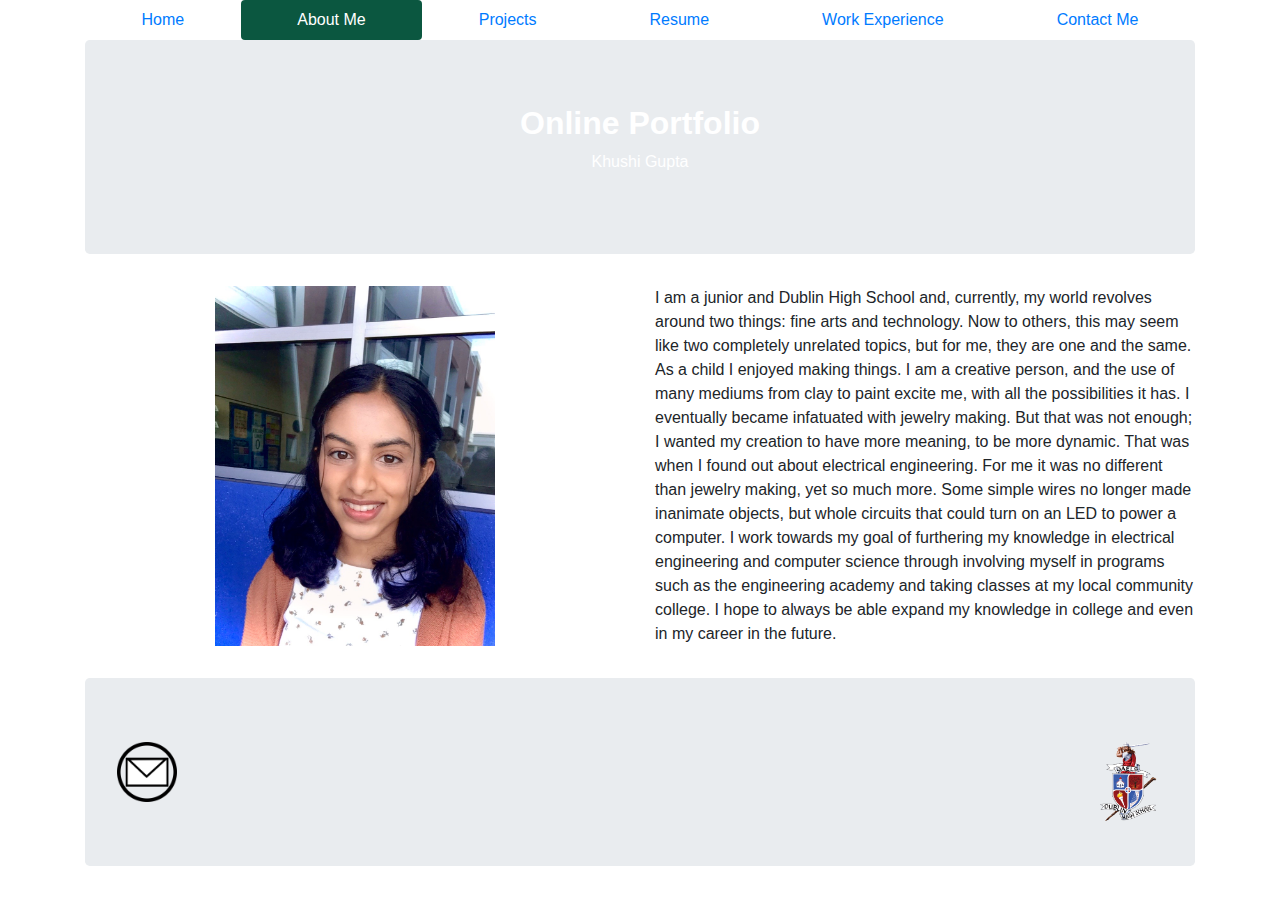
==== Gupta_AboutMe.html @ 2dbedf1a "My first commit" ====
<html>
  <head>
    <title>About Me Page</title>
    <link href="./Bootstrap_4.3.1/css/bootstrap.css" rel="stylesheet" type="text/css"/>
    <link rel="stylesheet" type="text/css" href="extra.css">
  </head>
  <body>
  <header class="container">
        <ul class="nav nav-pills nav-fill">
          <li class="nav-item">
           <a class="nav-link" href="Gupta_index.html">Home</a>
          </li>
          <li class="nav-item">
           <a class="nav-link active" href="Gupta_AboutMe.html">About Me</a>
          </li>
          <li class="nav-item">
           <a class="nav-link" href="Gupta_Projects.html">Projects</a>
          </li>
          <li class="nav-item">
           <a class="nav-link" href="Gupta_Resume.html">Resume</a>
          </li>
          <li class="nav-item">
           <a class="nav-link" href="Gupta_WorkExperience.html">Work Experience</a>
          </li>
          <li class="nav-item">
           <a class="nav-link" href="Gupta_ContactMe.html">Contact Me</a>
          </li>
        </ul>
  </header>
  <section class="container">
    <div class="jumbotron">
     <div class="title">
      <h2 class="text-center"><strong>Online Portfolio</strong></h2>
      <p class="text-center">Khushi Gupta</p>
     </div>
   </div>
  </section>
  <section class="container">
   <div class="row"> 
    <figure class="col-sm-6 text-center">
      <img src="Images/Khushi_2.JPG" alt="Khushi" width = "280" height = "360"/>
    </figure>
    <figure class="col-sm-6">
    <p>I am a junior and Dublin High School and, currently, my world revolves around two things: fine arts and technology. Now to others, this may seem like two completely unrelated topics, but for me, they are one and the same. As a child I enjoyed making things. I am a creative person, and the use of many mediums from clay to paint excite me, with all the possibilities it has. I eventually became infatuated with jewelry making. But that was not enough; I wanted my creation to have more meaning, to be more dynamic. That was when I found out about electrical engineering. For me it was no different than jewelry making, yet so much more. Some simple wires no longer made inanimate objects, but whole circuits that could turn on an LED to power a computer. I work towards my goal of furthering my knowledge in electrical engineering and computer science through involving myself in programs such as the engineering academy and taking classes at my local community college. I hope to always be able expand my knowledge in college and even in my career in the future.</p>
    </figure>
  </section>
   <footer class="container">
   <section class="jumbotron">
      <a href ="mailto:kigupta001@gmail.com"><img src="Images/mail.png" alt="mail logo"style="max-width:60px"/></a>
      <a href ="https://www.dublin.k12.ca.us/dhs"><img src="Images/DHS2.png" alt="DHS logo"style="max-width:70px" class="float-right"/></a>
  </section>
 </footer>
</body>
</html>
---- extra.css ----
.jumbotron {
  background-image: url('Images/background.jpg');
  background-size: 1200px 800px;
  background-repeat: no-repeat;
}

.title {
  color:white;;
}
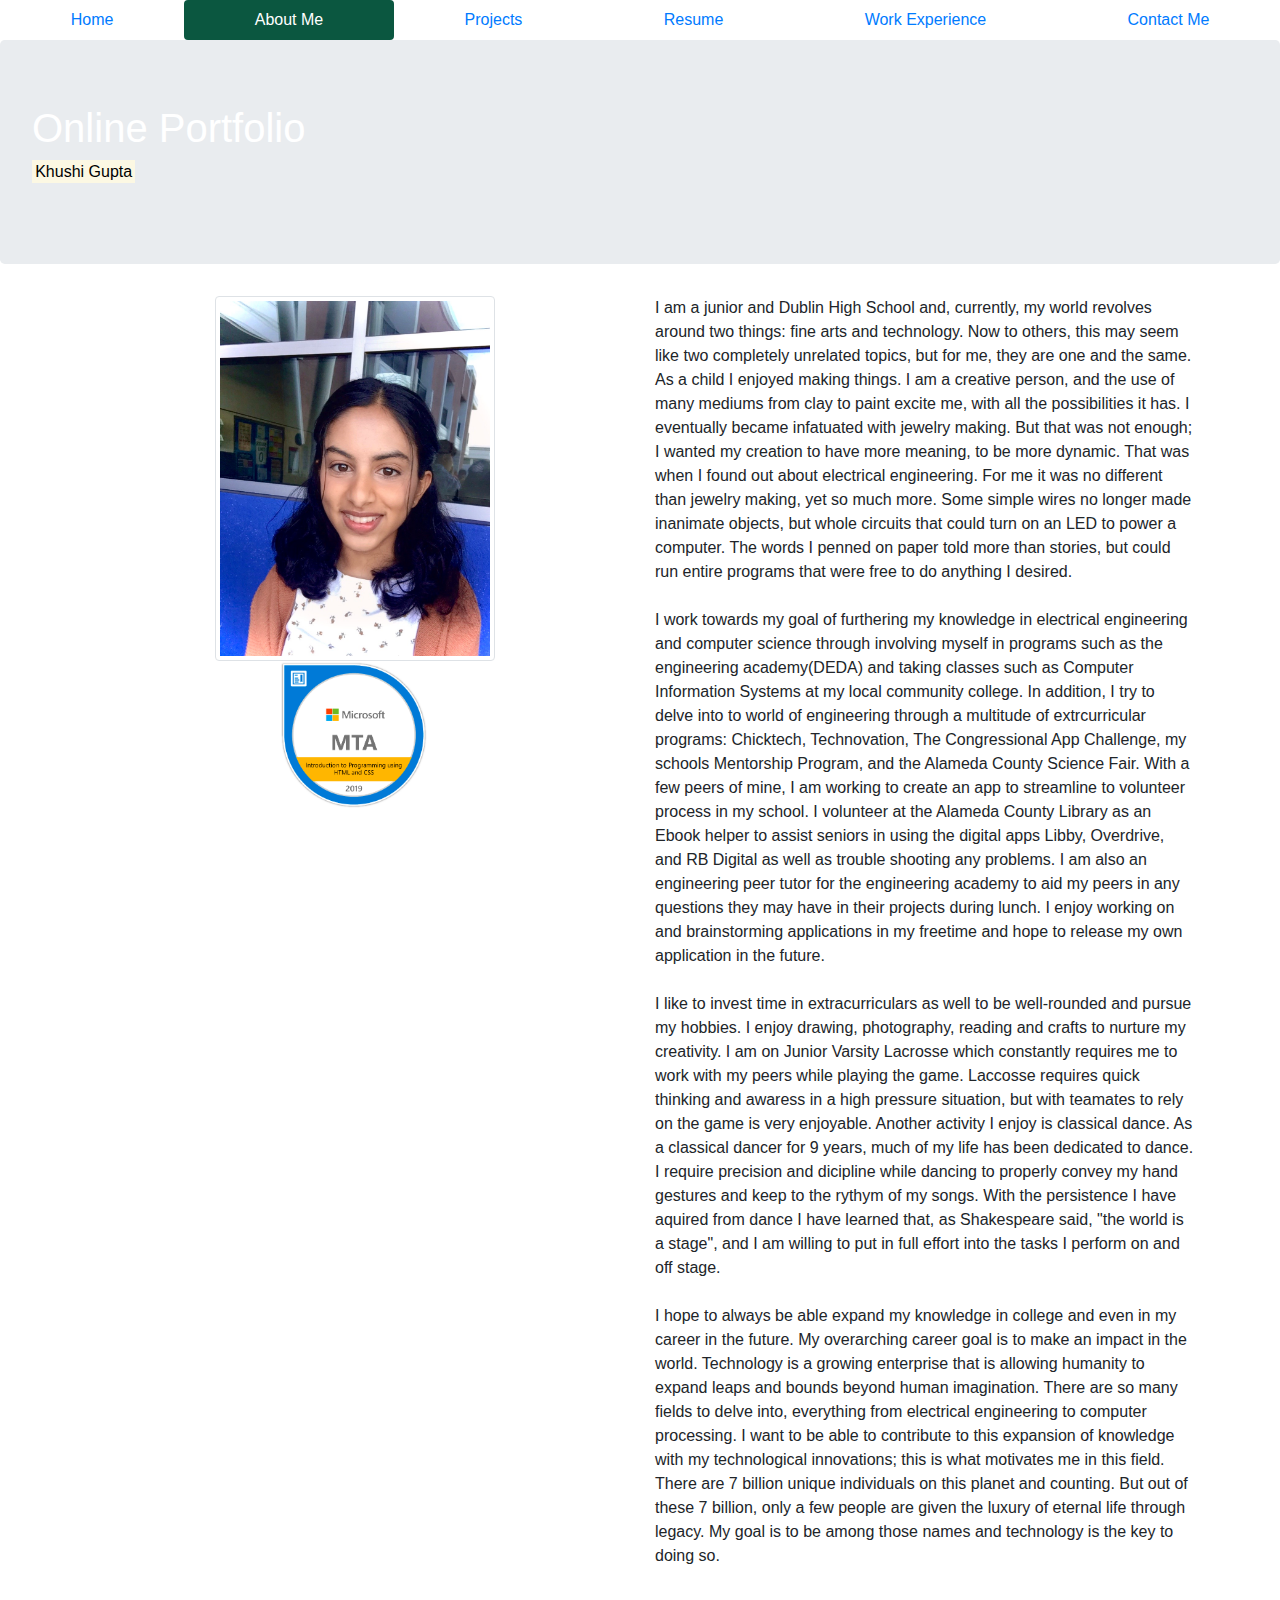
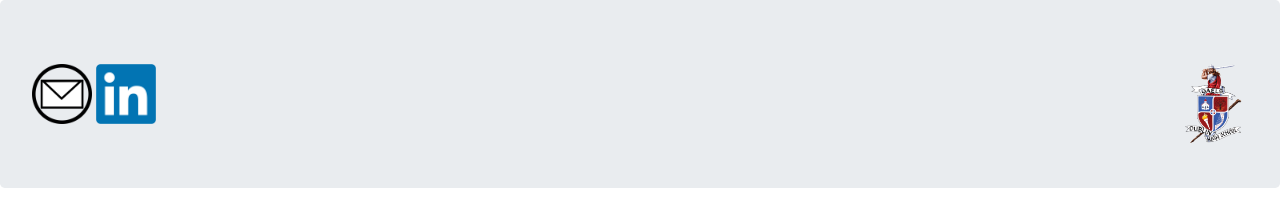
==== commit 64cfb4bc: "final" ====
--- a/Gupta_AboutMe.html
+++ b/Gupta_AboutMe.html
@@ -1,54 +1,74 @@
- <html>
+<html>
   <head>
-    <title>About Me Page</title>
+    <title>Khushi Gupta│About Me</title>
     <link href="./Bootstrap_4.3.1/css/bootstrap.css" rel="stylesheet" type="text/css"/>
     <link rel="stylesheet" type="text/css" href="extra.css">
+    <link rel="icon" type="image/png" href="Images/logo.png"/>
   </head>
   <body>
-  <header class="container">
-        <ul class="nav nav-pills nav-fill">
-          <li class="nav-item">
-           <a class="nav-link" href="Gupta_index.html">Home</a>
-          </li>
-          <li class="nav-item">
-           <a class="nav-link active" href="Gupta_AboutMe.html">About Me</a>
-          </li>
-          <li class="nav-item">
-           <a class="nav-link" href="Gupta_Projects.html">Projects</a>
-          </li>
-          <li class="nav-item">
-           <a class="nav-link" href="Gupta_Resume.html">Resume</a>
-          </li>
-          <li class="nav-item">
-           <a class="nav-link" href="Gupta_WorkExperience.html">Work Experience</a>
-          </li>
-          <li class="nav-item">
-           <a class="nav-link" href="Gupta_ContactMe.html">Contact Me</a>
-          </li>
-        </ul>
-  </header>
-  <section class="container">
-    <div class="jumbotron">
-     <div class="title">
-      <h2 class="text-center"><strong>Online Portfolio</strong></h2>
-      <p class="text-center">Khushi Gupta</p>
-     </div>
+    <!--creates navigation bar-->
+    <header class="background">
+      <ul class="nav nav-pills nav-fill">
+        <li class="nav-item">
+          <a class="nav-link" href="Gupta_index.html">Home</a>
+        </li>
+        <li class="nav-item">
+          <a class="nav-link active" href="Gupta_AboutMe.html">About Me</a>
+        </li>
+        <li class="nav-item">
+          <a class="nav-link" href="Gupta_Projects.html">Projects</a>
+        </li>
+        <li class="nav-item">
+         <a class="nav-link" href="Gupta_Resume.html">Resume</a>
+        </li>
+        <li class="nav-item">
+          <a class="nav-link" href="Gupta_WorkExperience.html">Work Experience</a>
+        </li>
+        <li class="nav-item">
+          <a class="nav-link" href="Gupta_ContactMe.html">Contact Me</a>
+        </li>
+      </ul>
+   </header>
+   <!--creates the header for the page-->
+   <section class="jumbotron">
+    <div class="title">
+     <h1>Online Portfolio</h1><!--creates title for page-->
+     <p><mark class="highlight">Khushi Gupta</mark></p>
+    </div>
+   </section>
+   <!--page content-->
+   <section class="container">
+    <div class="row"> 
+     <figure class="col-sm-6 text-center">
+      <!--image on page-->
+      <img src="Images/Khushi_2.JPG" alt="Khushi" width = "280" height = "360" class="img-thumbnail"/>
+      <div>
+      <img src="Images/MTA.PNG" alt="MTA Badge" style="max-width:150px"/>
+     </figure>
+     <!--About Me paragraphs-->
+     <figure class="col-sm-6">
+      <!--Paragraph 1-->
+      <p>I am a junior and Dublin High School and, currently, my world revolves around two things: fine arts and technology. Now to others, this may seem like two completely unrelated topics, but for me, they are one and the same. As a child I enjoyed making things. I am a creative person, and the use of many mediums from clay to paint excite me, with all the possibilities it has. I eventually became infatuated with jewelry making. But that was not enough; I wanted my creation to have more meaning, to be more dynamic. That was when I found out about electrical engineering. For me it was no different than jewelry making, yet so much more. Some simple wires no longer made inanimate objects, but whole circuits that could turn on an LED to power a computer. The words I penned on paper told more than stories, but could run entire programs that were free to do anything I desired.
+      <br>
+      <br>
+      <!--Paragraph 2-->
+      I work towards my goal of furthering my knowledge in electrical engineering and computer science through involving myself in programs such as the engineering academy(DEDA) and taking classes such as Computer Information Systems at my local community college. In addition, I try to delve into to world of engineering through a multitude of extrcurricular programs: Chicktech, Technovation, The Congressional App Challenge, my schools Mentorship Program, and the Alameda County Science Fair. With a few peers of mine, I am working to create an app to streamline to volunteer process in my school. I volunteer at the Alameda County Library as an Ebook helper to assist seniors in using the digital apps Libby, Overdrive, and RB Digital as well as trouble shooting any problems. I am also an engineering peer tutor for the engineering academy to aid my peers in any questions they may have in their projects during lunch. I enjoy working on and brainstorming applications in my freetime and hope to release my own application in the future.
+     <br>
+     <br>
+     <!--Paragraph 3-->
+     I like to invest time in extracurriculars as well to be well-rounded and pursue my hobbies. I enjoy drawing, photography, reading and crafts to nurture my creativity. I am on Junior Varsity Lacrosse which constantly requires me to work with my peers while playing the game. Laccosse requires quick thinking and awaress in a high pressure situation, but with teamates to rely on the game is very enjoyable. Another activity I enjoy is classical dance. As a classical dancer for 9 years, much of my life has been dedicated to dance. I require precision and dicipline while dancing to properly convey my hand gestures and keep to the rythym of my songs. With the persistence I have aquired from dance I have learned that, as Shakespeare said, "the world is a stage", and I am willing to put in full effort into the tasks I perform on and off stage.  
+     <br>
+     <br>
+     <!--Paragraph 4-->
+     I hope to always be able expand my knowledge in college and even in my career in the future. My overarching career goal is to make an impact in the world. Technology is a growing enterprise that is allowing humanity to expand leaps and bounds beyond human imagination. There are so many fields to delve into, everything from electrical engineering to computer processing. I want to be able to contribute to this expansion of knowledge with my technological innovations; this is what motivates me in this field. There are 7 billion unique individuals on this planet and counting. But out of these 7 billion, only a few people are given the luxury of eternal life through legacy. My goal is to be among those names and technology is the key to doing so.</p>
+    </figure>
    </div>
   </section>
-  <section class="container">
-   <div class="row"> 
-    <figure class="col-sm-6 text-center">
-      <img src="Images/Khushi_2.JPG" alt="Khushi" width = "280" height = "360"/>
-    </figure>
-    <figure class="col-sm-6">
-    <p>I am a junior and Dublin High School and, currently, my world revolves around two things: fine arts and technology. Now to others, this may seem like two completely unrelated topics, but for me, they are one and the same. As a child I enjoyed making things. I am a creative person, and the use of many mediums from clay to paint excite me, with all the possibilities it has. I eventually became infatuated with jewelry making. But that was not enough; I wanted my creation to have more meaning, to be more dynamic. That was when I found out about electrical engineering. For me it was no different than jewelry making, yet so much more. Some simple wires no longer made inanimate objects, but whole circuits that could turn on an LED to power a computer. I work towards my goal of furthering my knowledge in electrical engineering and computer science through involving myself in programs such as the engineering academy and taking classes at my local community college. I hope to always be able expand my knowledge in college and even in my career in the future.</p>
-    </figure>
-  </section>
-   <footer class="container">
-   <section class="jumbotron">
-      <a href ="mailto:kigupta001@gmail.com"><img src="Images/mail.png" alt="mail logo"style="max-width:60px"/></a>
-      <a href ="https://www.dublin.k12.ca.us/dhs"><img src="Images/DHS2.png" alt="DHS logo"style="max-width:70px" class="float-right"/></a>
-  </section>
- </footer>
-</body>
+  <!--creates footer for page-->
+  <footer class="jumbotron">
+   <a href ="mailto:kigupta001@gmail.com"><img src="Images/mail.png" alt="mail logo"style="max-width:60px"/></a>
+   <a href ="https://www.linkedin.com/in/khushi-gupta-45a9871a4/" target="_blank"><img src="Images/LinkedIn_Logo.png" alt="LinkedIn logo"style="max-width:60px"/></a>
+   <a href ="https://www.dublin.k12.ca.us/dhs"target="_blank"><img src="Images/DHS2.png" alt="DHS logo"style="max-width:70px" class="float-right"/></a>
+  </footer>
+ </body>
 </html>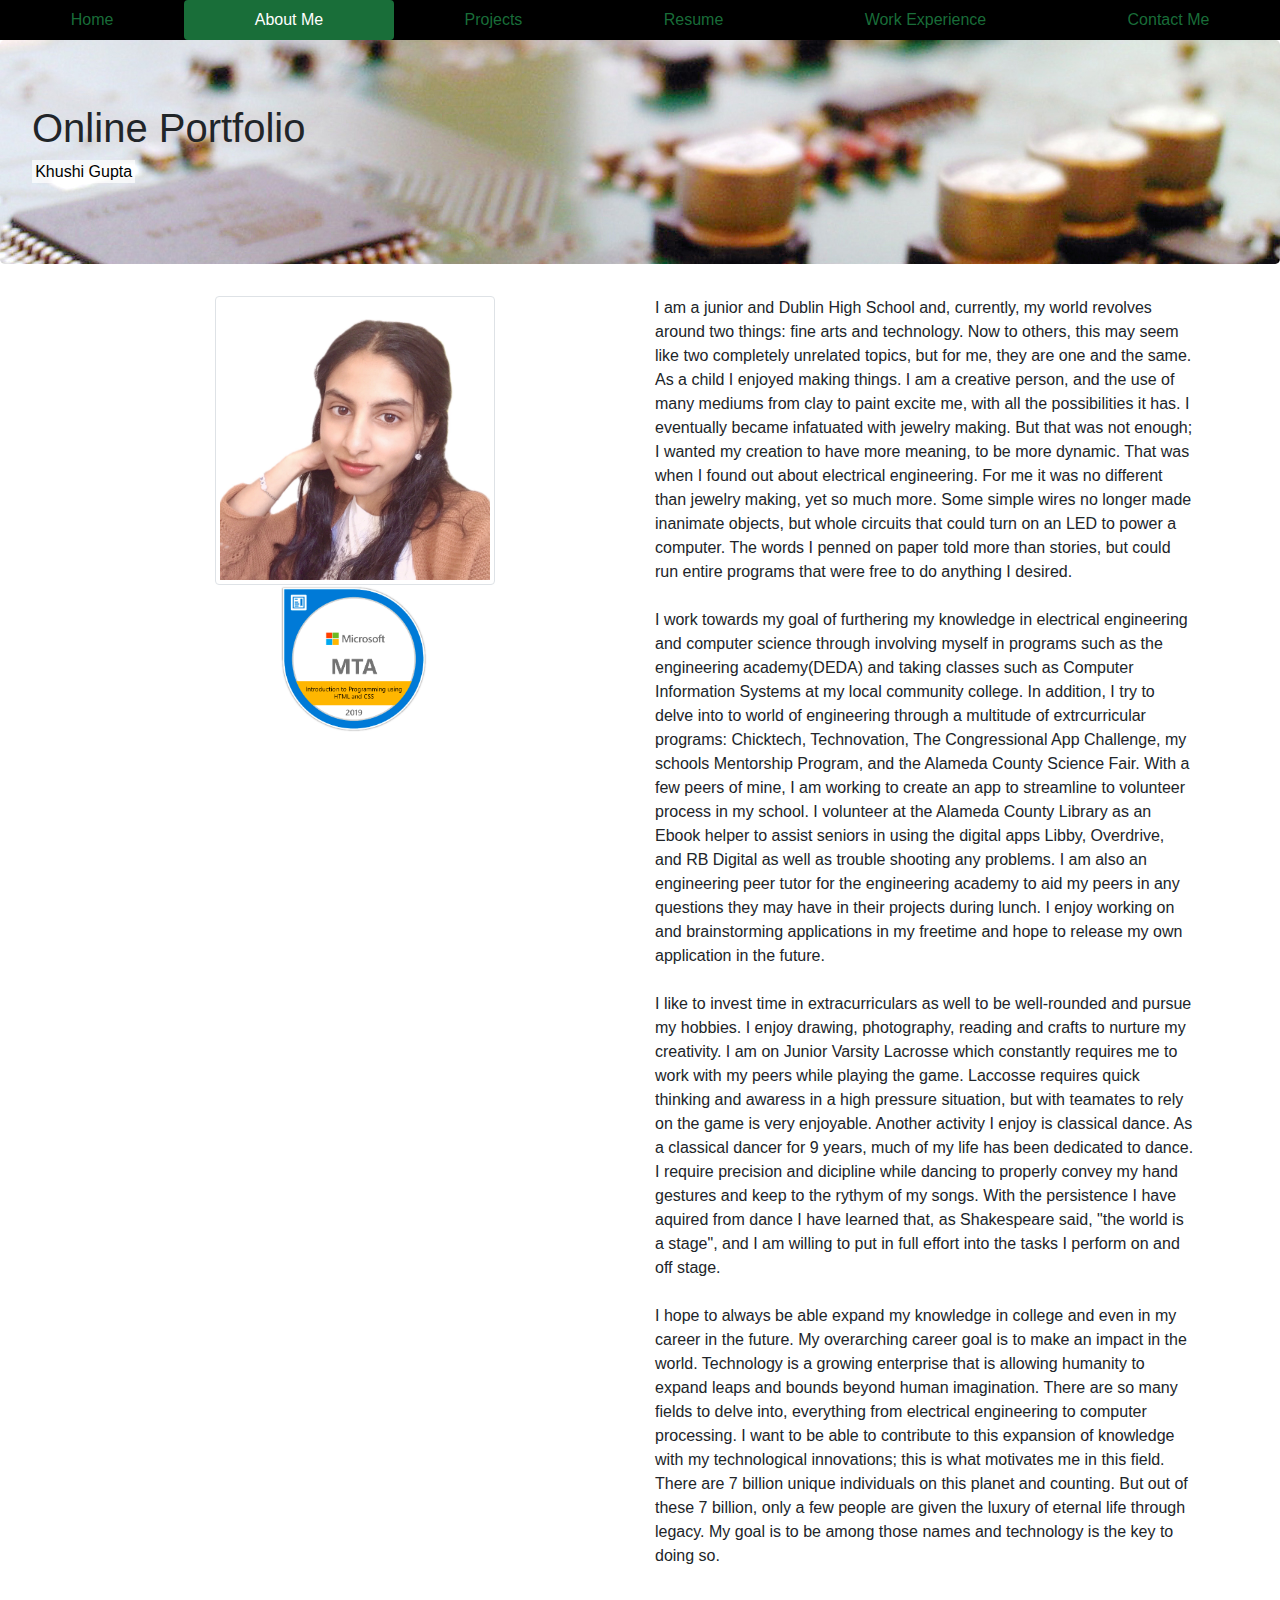
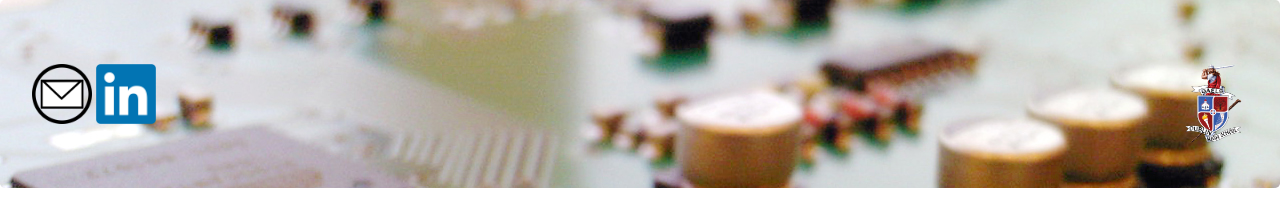
==== commit c9ea05fa: "changed index.html file name" ====
--- a/Gupta_AboutMe.html
+++ b/Gupta_AboutMe.html
@@ -10,7 +10,7 @@
     <header class="background">
       <ul class="nav nav-pills nav-fill">
         <li class="nav-item">
-          <a class="nav-link" href="Gupta_index.html">Home</a>
+          <a class="nav-link" href="index.html">Home</a>
         </li>
         <li class="nav-item">
           <a class="nav-link active" href="Gupta_AboutMe.html">About Me</a>
--- a/extra.css
+++ b/extra.css
@@ -1,9 +1,26 @@
+/*edits class to set background image for jumbotron*/
 .jumbotron {
-  background-image: url('Images/background.jpg');
-  background-size: 1200px 800px;
+  background-image: url('Images/background_2.jpg');
+  object-fit: cover;
   background-repeat: no-repeat;
 }
 
-.title {
-  color:white;;
-}+/* makes class that highlights text to be white*/
+.highlight {
+  background-color: rgba(255, 255, 255, 0.70);
+}
+
+/*makes class to make background black*/
+.background {
+  background-color:black;
+}
+
+/*makes text with heading 5 text green*/
+h5 {
+  color:#1c793fe7;
+}
+
+/*creates class for indentation*/
+.tab {
+  margin-left: 30px; 
+  }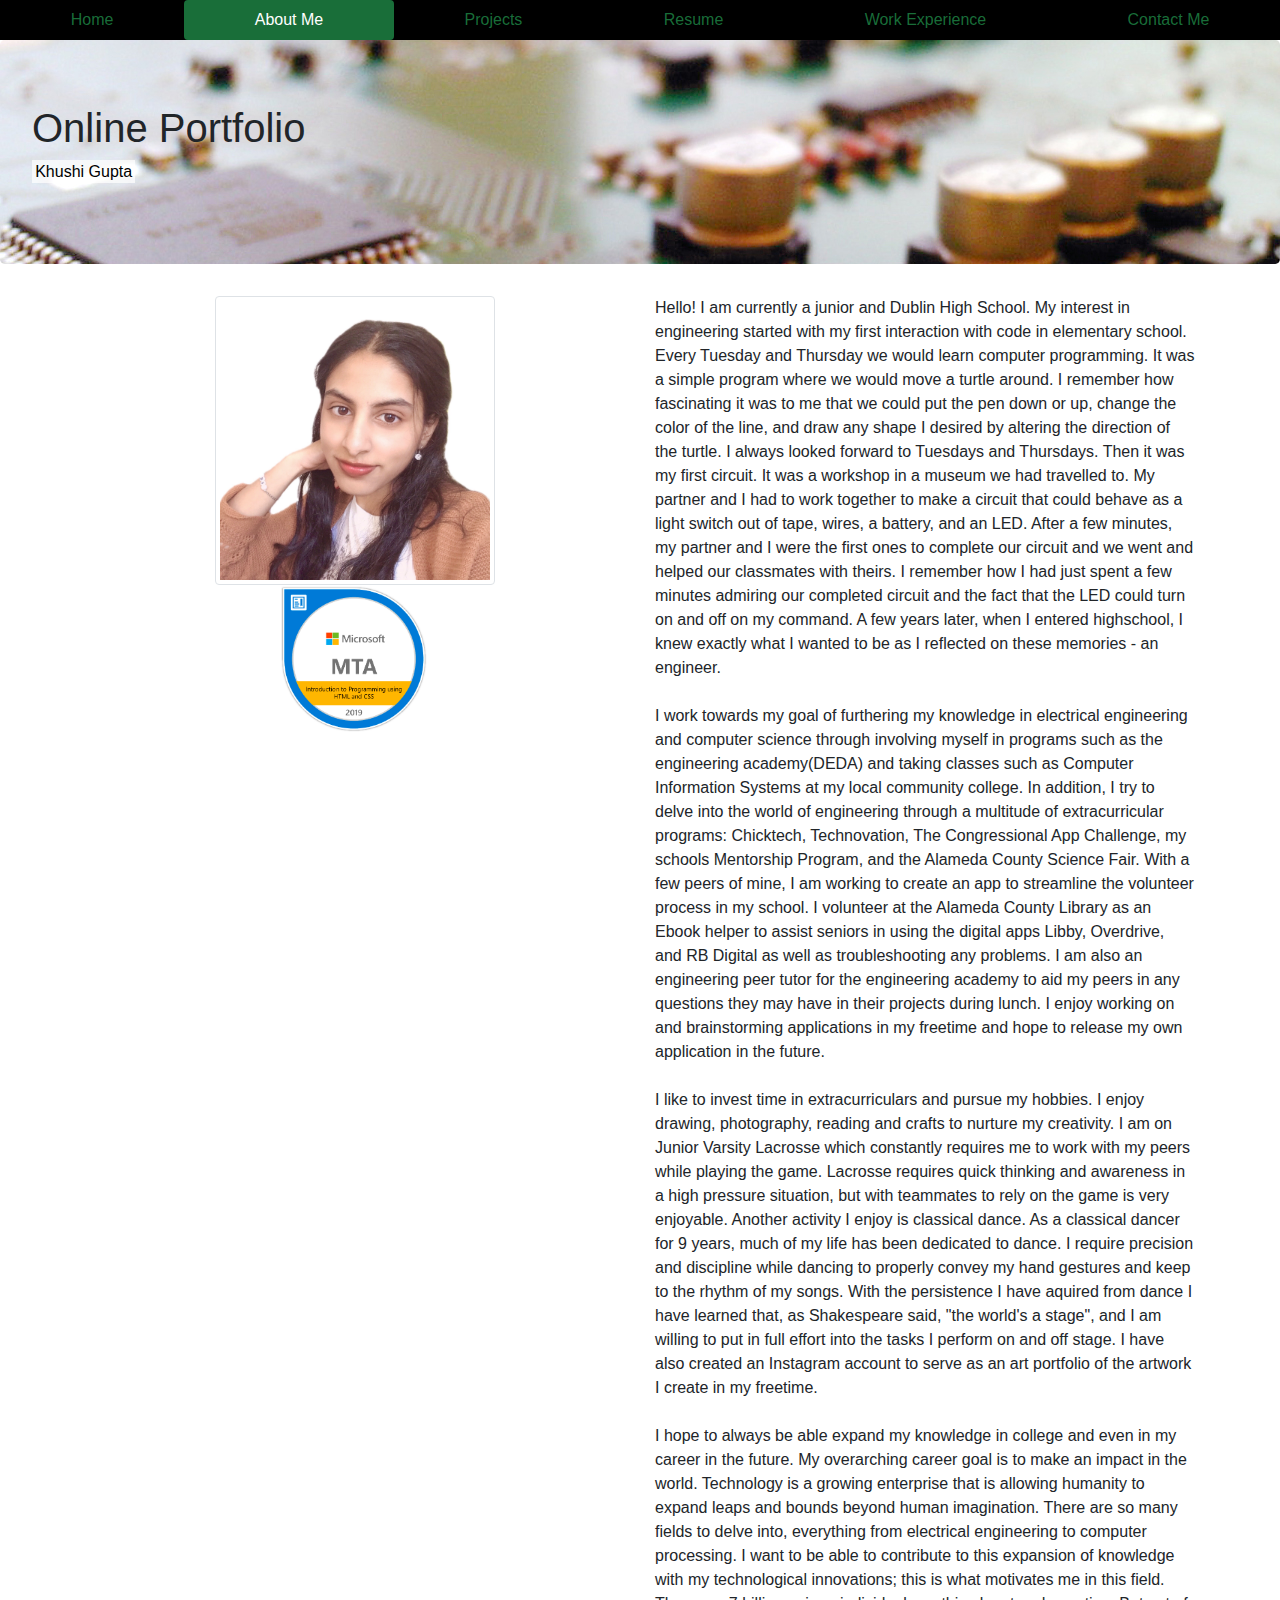
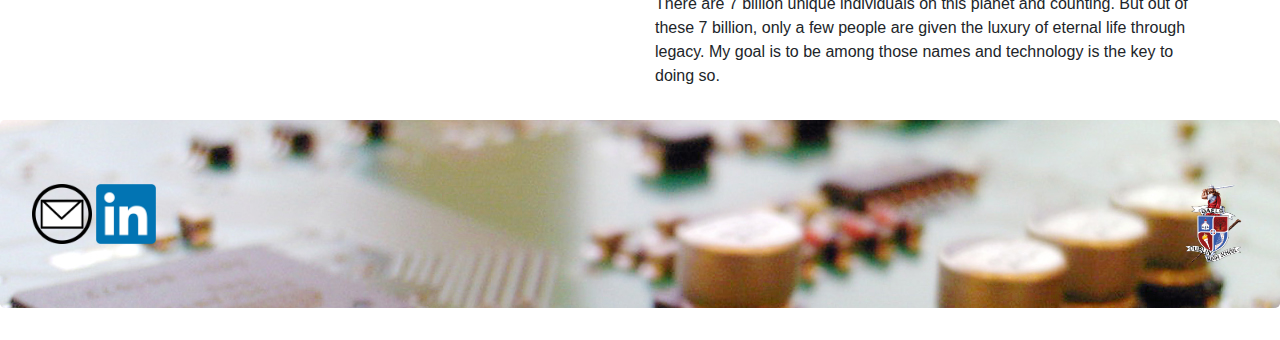
==== commit d84127d8: "I fixed grammar mistakes throughout and altered the about me page." ====
--- a/Gupta_AboutMe.html
+++ b/Gupta_AboutMe.html
@@ -48,15 +48,15 @@
      <!--About Me paragraphs-->
      <figure class="col-sm-6">
       <!--Paragraph 1-->
-      <p>I am a junior and Dublin High School and, currently, my world revolves around two things: fine arts and technology. Now to others, this may seem like two completely unrelated topics, but for me, they are one and the same. As a child I enjoyed making things. I am a creative person, and the use of many mediums from clay to paint excite me, with all the possibilities it has. I eventually became infatuated with jewelry making. But that was not enough; I wanted my creation to have more meaning, to be more dynamic. That was when I found out about electrical engineering. For me it was no different than jewelry making, yet so much more. Some simple wires no longer made inanimate objects, but whole circuits that could turn on an LED to power a computer. The words I penned on paper told more than stories, but could run entire programs that were free to do anything I desired.
+      <p>Hello! I am currently a junior and Dublin High School. My interest in engineering started with my first interaction with code in elementary school. Every Tuesday and Thursday we would learn computer programming. It was a simple program where we would move a turtle around. I remember how fascinating it was to me that we could put the pen down or up, change the color of the line, and draw any shape I desired by altering the direction of the turtle. I always looked forward to Tuesdays and Thursdays. Then it was my first circuit. It was a workshop in a museum we had travelled to. My partner and I had to work together to make a circuit that could behave as a light switch out of tape, wires, a battery, and an LED. After a few minutes, my partner and I were the first ones to complete our circuit and we went and helped our classmates with theirs. I remember how I had just spent a few minutes admiring our completed circuit and the fact that the LED could turn on and off on my command. A few years later, when I entered highschool, I knew exactly what I wanted to be as I reflected on these memories - an engineer.
       <br>
       <br>
       <!--Paragraph 2-->
-      I work towards my goal of furthering my knowledge in electrical engineering and computer science through involving myself in programs such as the engineering academy(DEDA) and taking classes such as Computer Information Systems at my local community college. In addition, I try to delve into to world of engineering through a multitude of extrcurricular programs: Chicktech, Technovation, The Congressional App Challenge, my schools Mentorship Program, and the Alameda County Science Fair. With a few peers of mine, I am working to create an app to streamline to volunteer process in my school. I volunteer at the Alameda County Library as an Ebook helper to assist seniors in using the digital apps Libby, Overdrive, and RB Digital as well as trouble shooting any problems. I am also an engineering peer tutor for the engineering academy to aid my peers in any questions they may have in their projects during lunch. I enjoy working on and brainstorming applications in my freetime and hope to release my own application in the future.
+      I work towards my goal of furthering my knowledge in electrical engineering and computer science through involving myself in programs such as the engineering academy(DEDA) and taking classes such as Computer Information Systems at my local community college. In addition, I try to delve into the world of engineering through a multitude of extracurricular programs: Chicktech, Technovation, The Congressional App Challenge, my schools Mentorship Program, and the Alameda County Science Fair. With a few peers of mine, I am working to create an app to streamline the volunteer process in my school. I volunteer at the Alameda County Library as an Ebook helper to assist seniors in using the digital apps Libby, Overdrive, and RB Digital as well as troubleshooting any problems. I am also an engineering peer tutor for the engineering academy to aid my peers in any questions they may have in their projects during lunch. I enjoy working on and brainstorming applications in my freetime and hope to release my own application in the future.
      <br>
      <br>
      <!--Paragraph 3-->
-     I like to invest time in extracurriculars as well to be well-rounded and pursue my hobbies. I enjoy drawing, photography, reading and crafts to nurture my creativity. I am on Junior Varsity Lacrosse which constantly requires me to work with my peers while playing the game. Laccosse requires quick thinking and awaress in a high pressure situation, but with teamates to rely on the game is very enjoyable. Another activity I enjoy is classical dance. As a classical dancer for 9 years, much of my life has been dedicated to dance. I require precision and dicipline while dancing to properly convey my hand gestures and keep to the rythym of my songs. With the persistence I have aquired from dance I have learned that, as Shakespeare said, "the world is a stage", and I am willing to put in full effort into the tasks I perform on and off stage.  
+     I like to invest time in extracurriculars and pursue my hobbies. I enjoy drawing, photography, reading and crafts to nurture my creativity. I am on Junior Varsity Lacrosse which constantly requires me to work with my peers while playing the game. Lacrosse requires quick thinking and awareness in a high pressure situation, but with teammates to rely on the game is very enjoyable. Another activity I enjoy is classical dance. As a classical dancer for 9 years, much of my life has been dedicated to dance. I require precision and discipline while dancing to properly convey my hand gestures and keep to the rhythm of my songs. With the persistence I have aquired from dance I have learned that, as Shakespeare said, "the world's a stage", and I am willing to put in full effort into the tasks I perform on and off stage. I have also created an Instagram account to serve as an art portfolio of the artwork I create in my freetime. 
      <br>
      <br>
      <!--Paragraph 4-->
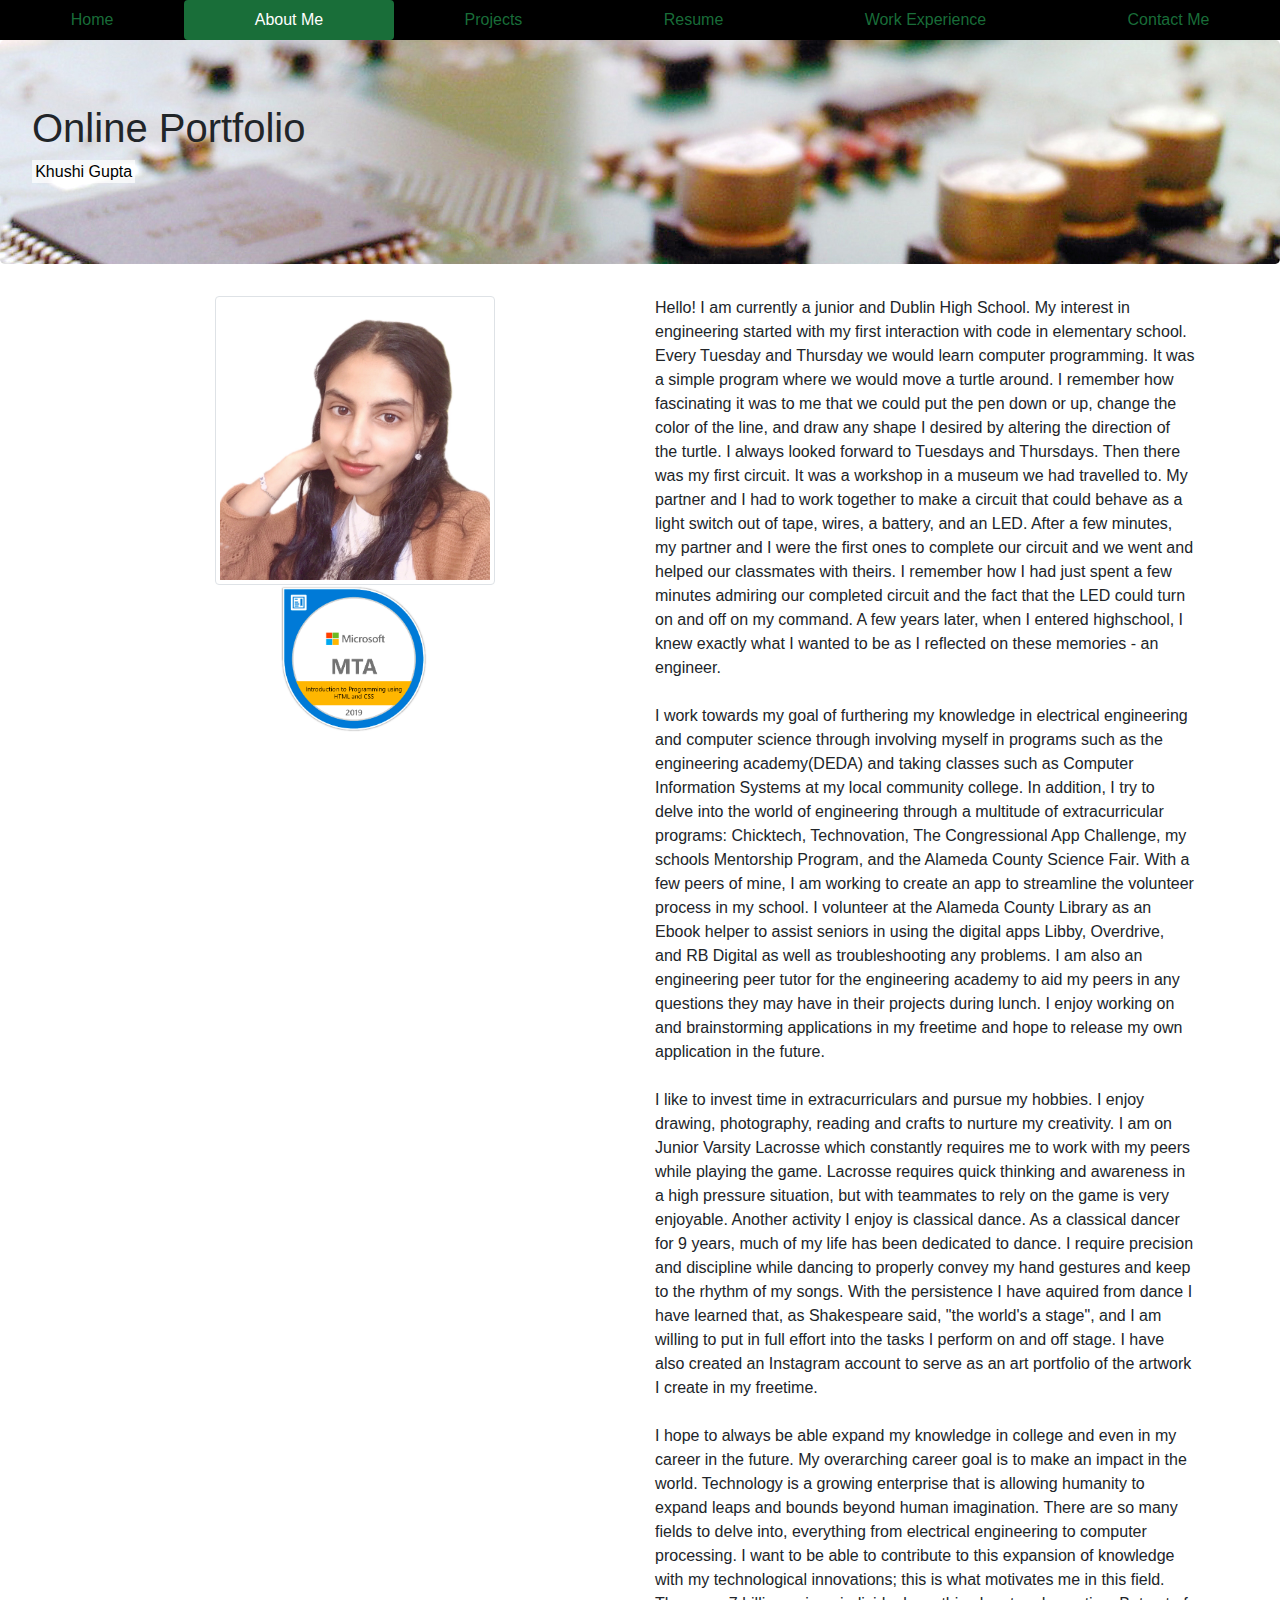
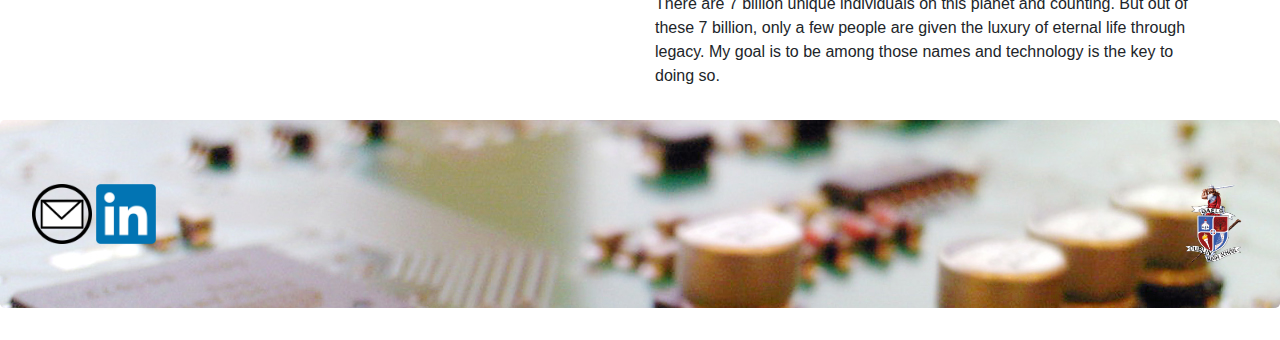
==== commit b42d5558: "made an edit to the about me page" ====
--- a/Gupta_AboutMe.html
+++ b/Gupta_AboutMe.html
@@ -48,7 +48,7 @@
      <!--About Me paragraphs-->
      <figure class="col-sm-6">
       <!--Paragraph 1-->
-      <p>Hello! I am currently a junior and Dublin High School. My interest in engineering started with my first interaction with code in elementary school. Every Tuesday and Thursday we would learn computer programming. It was a simple program where we would move a turtle around. I remember how fascinating it was to me that we could put the pen down or up, change the color of the line, and draw any shape I desired by altering the direction of the turtle. I always looked forward to Tuesdays and Thursdays. Then it was my first circuit. It was a workshop in a museum we had travelled to. My partner and I had to work together to make a circuit that could behave as a light switch out of tape, wires, a battery, and an LED. After a few minutes, my partner and I were the first ones to complete our circuit and we went and helped our classmates with theirs. I remember how I had just spent a few minutes admiring our completed circuit and the fact that the LED could turn on and off on my command. A few years later, when I entered highschool, I knew exactly what I wanted to be as I reflected on these memories - an engineer.
+      <p>Hello! I am currently a junior and Dublin High School. My interest in engineering started with my first interaction with code in elementary school. Every Tuesday and Thursday we would learn computer programming. It was a simple program where we would move a turtle around. I remember how fascinating it was to me that we could put the pen down or up, change the color of the line, and draw any shape I desired by altering the direction of the turtle. I always looked forward to Tuesdays and Thursdays. Then there was my first circuit. It was a workshop in a museum we had travelled to. My partner and I had to work together to make a circuit that could behave as a light switch out of tape, wires, a battery, and an LED. After a few minutes, my partner and I were the first ones to complete our circuit and we went and helped our classmates with theirs. I remember how I had just spent a few minutes admiring our completed circuit and the fact that the LED could turn on and off on my command. A few years later, when I entered highschool, I knew exactly what I wanted to be as I reflected on these memories - an engineer.
       <br>
       <br>
       <!--Paragraph 2-->
